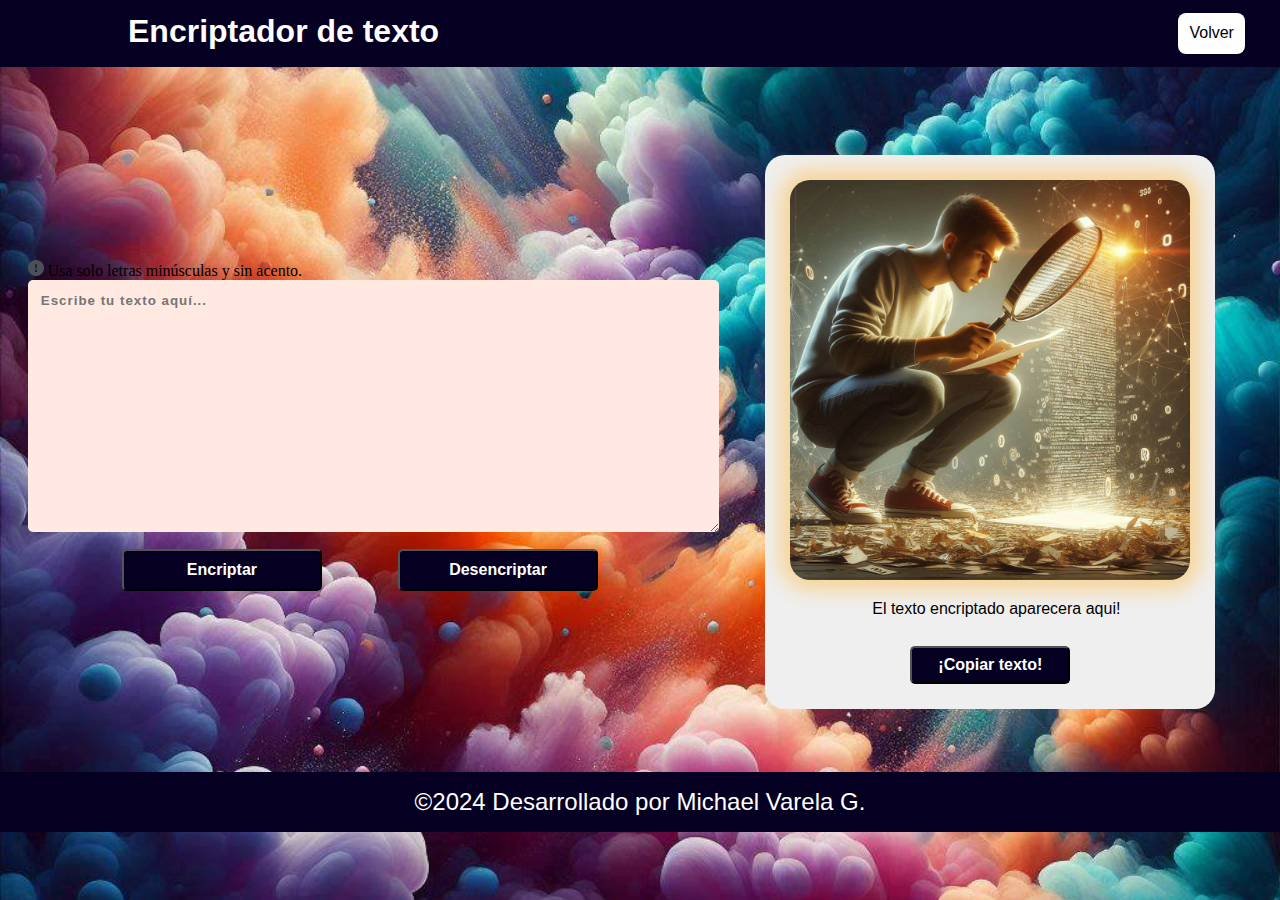
==== encriptador.html @ 60262d07 "primer cargue de archivos desde la computadora" ====
<!DOCTYPE html>
<html lang="es-co">
  <head>
    <meta charset="UTF-8" />
    <meta name="viewport" content="width=device-width, initial-scale=1.0" />
    <title>Encriptador de texto</title>
    <link rel="stylesheet" href="./styles/style_encriptador.css" />
  </head>
  <body>
    <header class="header">
      <h1>Encriptador de texto</h1>
      <a class="volver" href="index.html">Volver</a>
    </header>
    <main class="seccionMain">
      <form onsubmit="return false;">
        <p class="sugerencia">
          <img src="./assets/exclamacion.png" alt="exclamacion" />
          Usa solo letras minúsculas y sin acento.</p>
          <textarea
            class="cuadro_texto_usuario"
            name="texto_usuario"
            id="texto_usuario"
            rows="15"
            cols="80"
            placeholder="Escribe tu texto aquí..."></textarea>
            
        <div class="caja_btn_cripto">
        <input class="btn_cripto" type="button" value="Encriptar" onclick="validateText()" />
        <input class="btn_cripto"
          type="button"
          value="Desencriptar"
          onclick="desencriptarTexto()" />
        </div>
      </form>
      <div id="area_salida" class="div_salida_texto">
        <img
          class="imagen"
          id="imagen"
          src="./assets/encriptador2.jpg"
          alt="persona_encriptando" />
        <br />
        <p class="salida_texto" id="salida_texto">
          El texto encriptado aparecera aqui!
        </p>
        <button class="btn_copiar_texto" onclick="copiarTexto()">
          ¡Copiar texto!
        </button>
      </div>
    </main>
    <script src="./js/encriptador.js"></script>
    <footer class="footer">
      &copy;2024 Desarrollado por Michael Varela G.
    </footer>
  </body>
</html>
---- styles/style_encriptador.css ----
@import url("https://fonts.googleapis.com/css2?family=Bebas+Neue&family=Kdam+Thmor+Pro&family=Philosopher:ital,wght@0,400;0,700;1,400;1,700&display=swap");
 /*Variables*/
:root{
    --color-primario: rgb(255, 255, 255);
    --color-secundario: rgb(0, 0, 0);
    --color-terciario:rgb(239, 239, 239);
    --color-titulo-botones: white;
    --color-header-footer: rgb(5, 0, 34);

    --fuente-monserrat: "Monserrat", sans-serif;
    --fuente-krona: "Krona", sans-serif;
}

/*Valores basicos*/
* {
    margin: 0;
    padding: 0;
    width: 100hv;
    height: 100hv;
}
/*Cabezera*/
.header {
    font-family: var(--fuente-krona);
  font-size: 1rem;
  font-weight: 500;
    padding: 1% 0% 1% 10%;
    background-color: var(--color-header-footer);
    display: flex;
    justify-content: space-between;
    color: var(--color-titulo-botones);
  }
  .volver {
    text-decoration: none;
    color: var(--color-secundario);
    background-color: var(--color-primario);
    border-radius: 8px;
    margin: 0 3% 0 0;
    padding: 1%;
  }
  /*contenido*/
body{
    background-image: url('/assets/fondo4.jpg');
    background-size: cover; /* Ajusta la imagen para cubrir todo el fondo */
    background-position: center; /* Centra la imagen */
    background-repeat: no-repeat; /* Evita que la imagen se repita */
    height: 100 hv; /* Ajusta la altura del main para que ocupe toda la pantalla */
}

.hidden {
    display: none; /*desaparece  la imagen*/
}

.seccionMain{
    background-color: transparent;
    padding: 2% 0% 0% 2%;
    display: flex;
    height: 100%;
    justify-content: center;
    align-items: center;
    gap: 10px;
}
.sugerencia{
    color: rgb(1, 1, 1);
}
.cuadro_texto_usuario{
    font-family: var(--fuente-monserrat);
    letter-spacing: 1px;
    font-weight: bold;
    border: none;
    background-color: rgb(255, 233, 225);
    border-radius: 5px;
    padding: 2%;
    outline: none;
}

.caja_btn_cripto{
    display: flex;
    justify-content: center;
    gap: 50px;
}
.btn_cripto{
    background-color: var(--color-header-footer);
    color: var(--color-primario);
    border-radius: 5px;
    justify-content: space-between;
    height: 4%;
    width: 30%;
    padding: 1.5%;
    margin: 2%;
    font-weight: bold;
    font-size: 1rem;
    cursor: pointer;
}
.btn_cripto:hover{
    color: #14ff9d;
    box-shadow: 0 0 10px 2px rgb(102, 102, 102);
}
.div_salida_texto {
    background-color: var(--color-terciario);
    flex-direction: column;
    align-items: center;
    justify-content: center;
    text-align: center;
    margin: 5%;
    padding: 2% 2% 2% 2%;
    border-radius: 20px;
    height: 90%;
    gap: 10px;
}
.salida_texto{
    display: flex;
    justify-content: center;
    text-align: center;
    font-family: var(--fuente-monserrat);
    font-size: 1rem;
    padding: 2% 2% 5% 5%;
    margin: 2%;
    overflow: auto;
}
.imagen{
    width: 400px;
    border-radius: 20px;
    box-shadow: 0 0 20px 10px rgb(247, 212, 150);
}
.btn_copiar_texto{
    background-color: var(--color-header-footer);
    color: var(--color-primario);
    border-radius: 5px;
    padding: 2% 0% 2% 0%;
    height: 10%;
    width: 40%;
    font-weight: bold;
    font-size: 1rem;
    cursor: pointer;
}
.btn_copiar_texto:hover{
    box-shadow: 0 0 10px 2px rgb(102, 102, 102);
}
.footer {
    background-color: var(--color-header-footer);
    color: var(--color-primario);
    text-align: center;
    font-family: var(--fuente-monserrat);
    font-size: 1.5rem;
    font-weight: 400;
    padding: 1rem 0;
  }
  @media (max-width: 1200px){
    .header{
        padding: 2%;
        height: 50%;
    }
    .seccionMain{
        flex-direction: column;
        padding: 35%;
        width: auto;
    }
    .cuadro_texto_usuario{
        width: 100%;
        padding: 0;
    }
    .div_salida_texto{
        width: 150%;
        height: 150%;
    }
    .imagen{
        width: 100%;
        height: auto;
    }
    .btn_cripto{
        width: auto;
        height: auto;
    }
    .btn_copiar_texto{
        width: auto;
        height: auto;
    }
    .footer{
        padding: 2%;
        width: auto;
    }
}
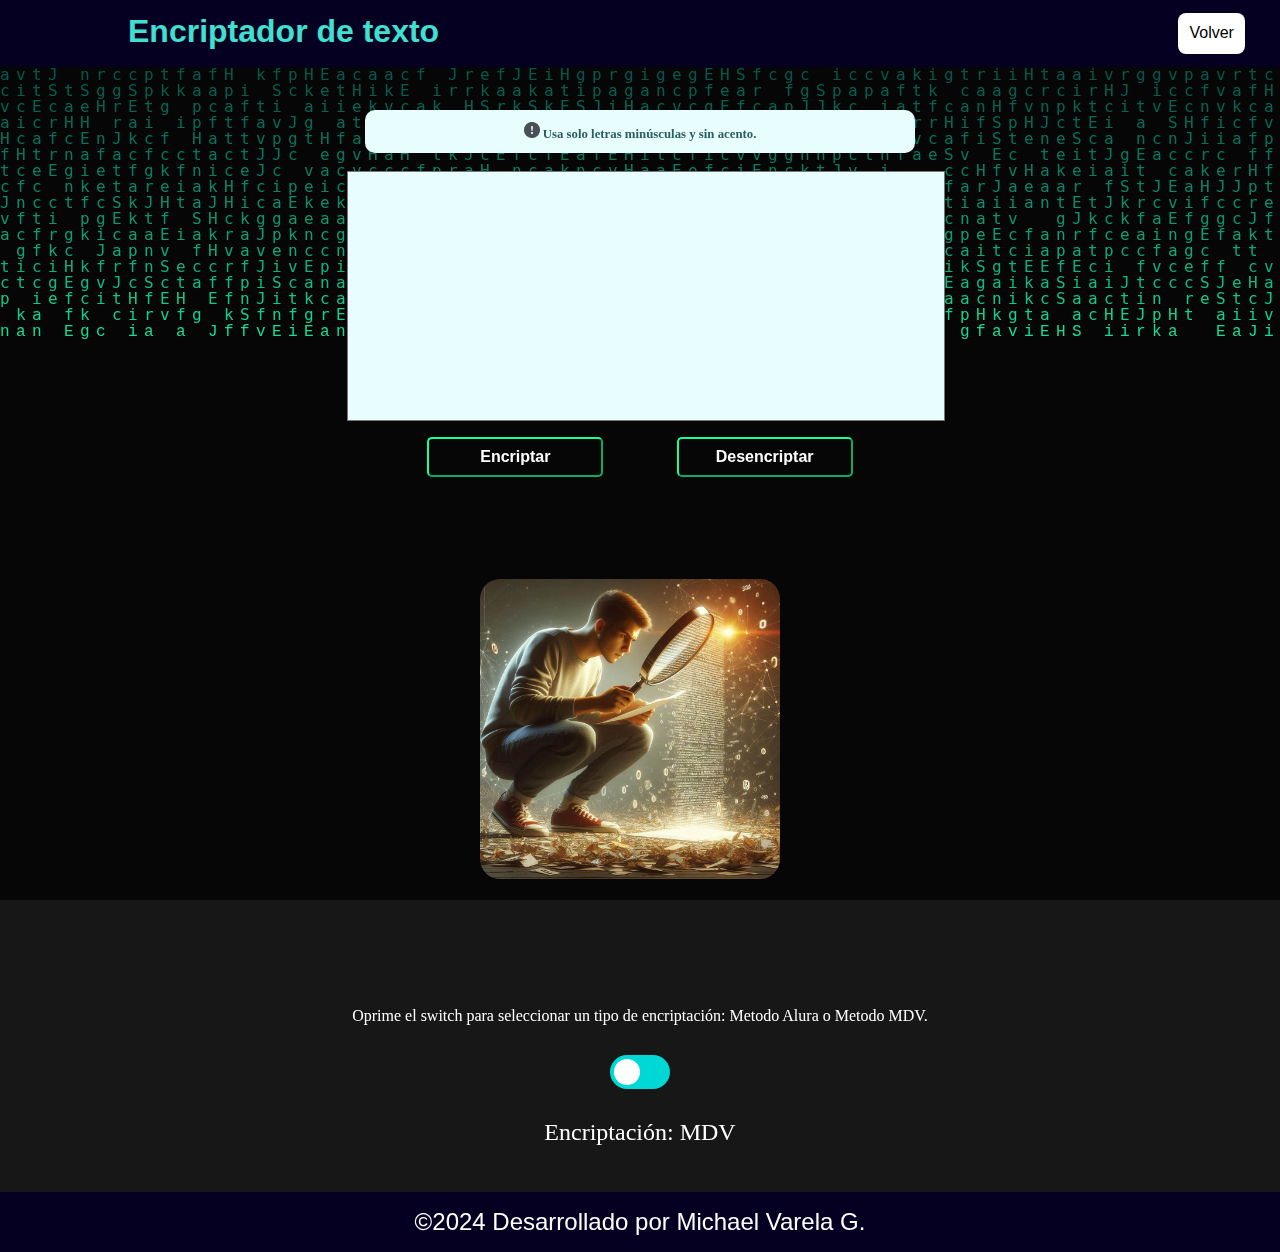
==== commit 3f5ae7ce: "se termina de arreglar el encriptador, optimizando Javascript y ordenamiento de los elementos en la " ====
--- a/encriptador.html
+++ b/encriptador.html
@@ -4,47 +4,67 @@
     <meta charset="UTF-8" />
     <meta name="viewport" content="width=device-width, initial-scale=1.0" />
     <title>Encriptador de texto</title>
+    <link rel="icon" href="./assets/candado.png" type="image/png">
     <link rel="stylesheet" href="./styles/style_encriptador.css" />
   </head>
   <body>
+     <!-- Canvas para el efecto de lluvia -->
+    <canvas id="canvas" style="background: #111;"></canvas> 
+
     <header class="header">
       <h1>Encriptador de texto</h1>
       <a class="volver" href="index.html">Volver</a>
     </header>
     <main class="seccionMain">
+
+    <div class="div_entrada_texto"> 
+
       <form onsubmit="return false;">
         <p class="sugerencia">
           <img src="./assets/exclamacion.png" alt="exclamacion" />
-          Usa solo letras minúsculas y sin acento.</p>
+          Usa solo letras minúsculas y sin acento.
+        </p>
           <textarea
             class="cuadro_texto_usuario"
             name="texto_usuario"
             id="texto_usuario"
             rows="15"
-            cols="80"
-            placeholder="Escribe tu texto aquí..."></textarea>
+            cols="70"
+            placeholder="Escribe tu texto aquí...">
+          </textarea>
             
         <div class="caja_btn_cripto">
-        <input class="btn_cripto" type="button" value="Encriptar" onclick="validateText()" />
-        <input class="btn_cripto"
+
+          <input class="btn_cripto" type="button" value="Encriptar" onclick="validateText()" />
+          <input class="btn_cripto"
           type="button"
           value="Desencriptar"
           onclick="desencriptarTexto()" />
+
         </div>
       </form>
-      <div id="area_salida" class="div_salida_texto">
-        <img
+    </div>  
+ 
+      <div id="area_salida" class="div_salida_texto" >
+        <p class="salida_texto" id="salida_texto" onclick="copiarTexto()" title="Click aqui para copiar el texto">
+          <img
           class="imagen"
           id="imagen"
           src="./assets/encriptador2.jpg"
           alt="persona_encriptando" />
-        <br />
-        <p class="salida_texto" id="salida_texto">
-          El texto encriptado aparecera aqui!
         </p>
-        <button class="btn_copiar_texto" onclick="copiarTexto()">
-          ¡Copiar texto!
-        </button>
+      </div>
+
+      <div class="switch_metodo">
+        <p>
+          Oprime el switch para seleccionar un tipo de encriptación: Metodo Alura o Metodo MDV.
+        </p>
+        <!-- Switch para seleccionar el método de encriptación -->
+        <label class="switch">
+            <input type="checkbox" id="metodoSwitch" onchange="toggleMetodo()">
+            <span class="slider round"></span>
+        </label>
+        <span id="metodoLabel" class="metodoLabel">Encriptación: MDV</span>
       </div>
     </main>
     <script src="./js/encriptador.js"></script>
--- a/styles/style_encriptador.css
+++ b/styles/style_encriptador.css
@@ -3,8 +3,8 @@
 :root{
     --color-primario: rgb(255, 255, 255);
     --color-secundario: rgb(0, 0, 0);
-    --color-terciario:rgb(239, 239, 239);
-    --color-titulo-botones: white;
+    --color-terciario:rgb(232, 254, 254);
+    --color-titulo-botones: turquoise;
     --color-header-footer: rgb(5, 0, 34);
 
     --fuente-monserrat: "Monserrat", sans-serif;
@@ -18,8 +18,25 @@
     width: 100hv;
     height: 100hv;
 }
+/* Estilo para el canvas */
+#canvas {
+    display: block;
+    position: fixed;
+    top: 0;
+    left: 0;
+    z-index: -1;
+}
+body, html {
+    position:relative;
+          z-index: 1;
+    overflow: auto;
+    background-color: rgba(0, 0, 0, 0.7);
+    min-height: 100vh;
+}
 /*Cabezera*/
 .header {
+    position: relative;
+    z-index: 2;
     font-family: var(--fuente-krona);
   font-size: 1rem;
   font-weight: 500;
@@ -36,41 +53,72 @@
     border-radius: 8px;
     margin: 0 3% 0 0;
     padding: 1%;
-  }
-  /*contenido*/
-body{
-    background-image: url('/assets/fondo4.jpg');
-    background-size: cover; /* Ajusta la imagen para cubrir todo el fondo */
-    background-position: center; /* Centra la imagen */
-    background-repeat: no-repeat; /* Evita que la imagen se repita */
-    height: 100 hv; /* Ajusta la altura del main para que ocupe toda la pantalla */
-}
-
+    }
 .hidden {
     display: none; /*desaparece  la imagen*/
 }
 
+main{
+    display: flex;
+    flex-wrap: wrap;
+    align-items: center;
+    justify-content: center;
+}
 .seccionMain{
     background-color: transparent;
-    padding: 2% 0% 0% 2%;
-    display: flex;
+    padding: 2% 10% 2% 10%;
+    display: flex;
+    flex-direction: row;
     height: 100%;
     justify-content: center;
     align-items: center;
+    gap: 40px;
+}
+.div_entrada_texto{
+    background-color: transparent;
+    display: flex;
+    flex-direction: column;
+    align-items: center;
+    justify-content: center;
+    text-align: center;
+    height: 60%;
+    width: 60%;
     gap: 10px;
 }
 .sugerencia{
-    color: rgb(1, 1, 1);
+    color: rgb(44, 94, 97);
+    font-weight: bold;
+    font-size: 0.8rem;
+    background-color: rgb(232, 254, 254);
+    border-radius: 10px;
+    padding: 2%;
+    margin: 3%;
 }
 .cuadro_texto_usuario{
     font-family: var(--fuente-monserrat);
     letter-spacing: 1px;
     font-weight: bold;
-    border: none;
-    background-color: rgb(255, 233, 225);
-    border-radius: 5px;
-    padding: 2%;
-    outline: none;
+    background-color: rgb(232, 254, 254);
+    padding: 2% 0% 2% 2%;
+    overflow-y: scroll;
+    resize: none;
+}
+
+.cuadro_texto_usuario::-webkit-scrollbar {
+    width: 10px; /* Ancho de la barra de desplazamiento */
+}
+
+.cuadro_texto_usuario::-webkit-scrollbar-track {
+    background: transparent; /* Color de fondo del track */
+}
+
+.cuadro_texto_usuario::-webkit-scrollbar-thumb {
+    background: gray; /* Color de la barra de desplazamiento */
+    border-radius: 10px; /* Bordes redondeados */
+}
+
+.cuadro_texto_usuario::-webkit-scrollbar-thumb:hover {
+    background: #555; /* Color de la barra de desplazamiento al pasar el mouse */
 }
 
 .caja_btn_cripto{
@@ -79,8 +127,9 @@
     gap: 50px;
 }
 .btn_cripto{
-    background-color: var(--color-header-footer);
+    background-color: transparent;
     color: var(--color-primario);
+    border-color: #14ff9d;
     border-radius: 5px;
     justify-content: space-between;
     height: 4%;
@@ -95,47 +144,121 @@
     color: #14ff9d;
     box-shadow: 0 0 10px 2px rgb(102, 102, 102);
 }
+
+/*SWITCH DE CAMBIO DE METODO DE ENCRIPTADO*/
+.switch_metodo {
+    display: flex;
+    align-items: center;
+    justify-content: center;
+    gap: 30px;
+    padding: 0% 2% 2% 2%;
+    flex-direction: column;
+    color: white;
+}
+.metodoLabel {
+    font-size: 1.5rem;
+}
+.switch {
+    position: relative;
+    display: inline-block;
+    width: 60px;
+    height: 34px;
+}
+
+.switch input {
+    opacity: 0;
+    width: 0;
+    height: 0;
+}
+
+.slider {
+    position: absolute;
+    cursor: pointer;
+    top: 0;
+    left: 0;
+    right: 0;
+    bottom: 0;
+    background-color: #00d8d5;
+    transition: .4s;
+}
+
+.slider:before {
+    position: absolute;
+    content: "";
+    height: 26px;
+    width: 26px;
+    left: 4px;
+    bottom: 4px;
+    background-color: white;
+    transition: .4s;
+}
+
+input:checked + .slider {
+    background-color: #1f38f2;
+}
+
+input:checked + .slider:before {
+    transform: translateX(26px);
+}
+
+.slider.round {
+    border-radius: 34px;
+}
+
+.slider.round:before {
+    border-radius: 50%;
+}
+
+
 .div_salida_texto {
-    background-color: var(--color-terciario);
+    background-color: transparent;
+    display: flex;
     flex-direction: column;
     align-items: center;
     justify-content: center;
     text-align: center;
     margin: 5%;
-    padding: 2% 2% 2% 2%;
-    border-radius: 20px;
-    height: 90%;
+    padding: 0%;
     gap: 10px;
 }
 .salida_texto{
-    display: flex;
+    cursor: pointer;
+    height: auto;
     justify-content: center;
     text-align: center;
     font-family: var(--fuente-monserrat);
     font-size: 1rem;
-    padding: 2% 2% 5% 5%;
-    margin: 2%;
-    overflow: auto;
+    color: white;
+    padding: 0%;
+    overflow-y: scroll;
+    
+    height: 21rem;
+    width: 20rem;
+}
+.salida_texto::-webkit-scrollbar {
+    width: 12px; /* Ancho de la barra de desplazamiento */
+}
+
+.salida_texto::-webkit-scrollbar-track {
+    background: transparent; /* Color de fondo del track */
+}
+
+.salida_texto::-webkit-scrollbar-thumb {
+    background: gray; /* Color de la barra de desplazamiento */
+    border-radius: 10px; /* Bordes redondeados */
+}
+
+.salida_texto::-webkit-scrollbar-thumb:hover {
+    background: #555; /* Color de la barra de desplazamiento al pasar el mouse */
 }
 .imagen{
-    width: 400px;
+    display: flex;
+    justify-content: center;
+    width: 300px;
     border-radius: 20px;
-    box-shadow: 0 0 20px 10px rgb(247, 212, 150);
-}
-.btn_copiar_texto{
-    background-color: var(--color-header-footer);
-    color: var(--color-primario);
-    border-radius: 5px;
-    padding: 2% 0% 2% 0%;
-    height: 10%;
-    width: 40%;
-    font-weight: bold;
-    font-size: 1rem;
-    cursor: pointer;
-}
-.btn_copiar_texto:hover{
-    box-shadow: 0 0 10px 2px rgb(102, 102, 102);
-}
+    padding: auto;
+}
+
 .footer {
     background-color: var(--color-header-footer);
     color: var(--color-primario);
@@ -152,29 +275,37 @@
     }
     .seccionMain{
         flex-direction: column;
-        padding: 35%;
+        padding: 5% 20% 5% 10%;
         width: auto;
+        align-items: center;
     }
     .cuadro_texto_usuario{
         width: 100%;
-        padding: 0;
+        align-items: center;
+        padding: 5% 5% 15% 5%;
+        margin: 2%;
     }
     .div_salida_texto{
-        width: 150%;
-        height: 150%;
-    }
-    .imagen{
+        width: 90%;
+        justify-content: center;
+        align-items: center;
+        padding: 2% 10% 0% 5%;
+        background-color: transparent;
+    }
+    .salida_texto{
         width: 100%;
         height: auto;
+        padding: 5% 10% 5% 10%;
+        overflow-y: scroll;
+    }
+    .imagen{
+        width: 80%;
+        height: 100%;
     }
     .btn_cripto{
         width: auto;
         height: auto;
     }
-    .btn_copiar_texto{
-        width: auto;
-        height: auto;
-    }
     .footer{
         padding: 2%;
         width: auto;
